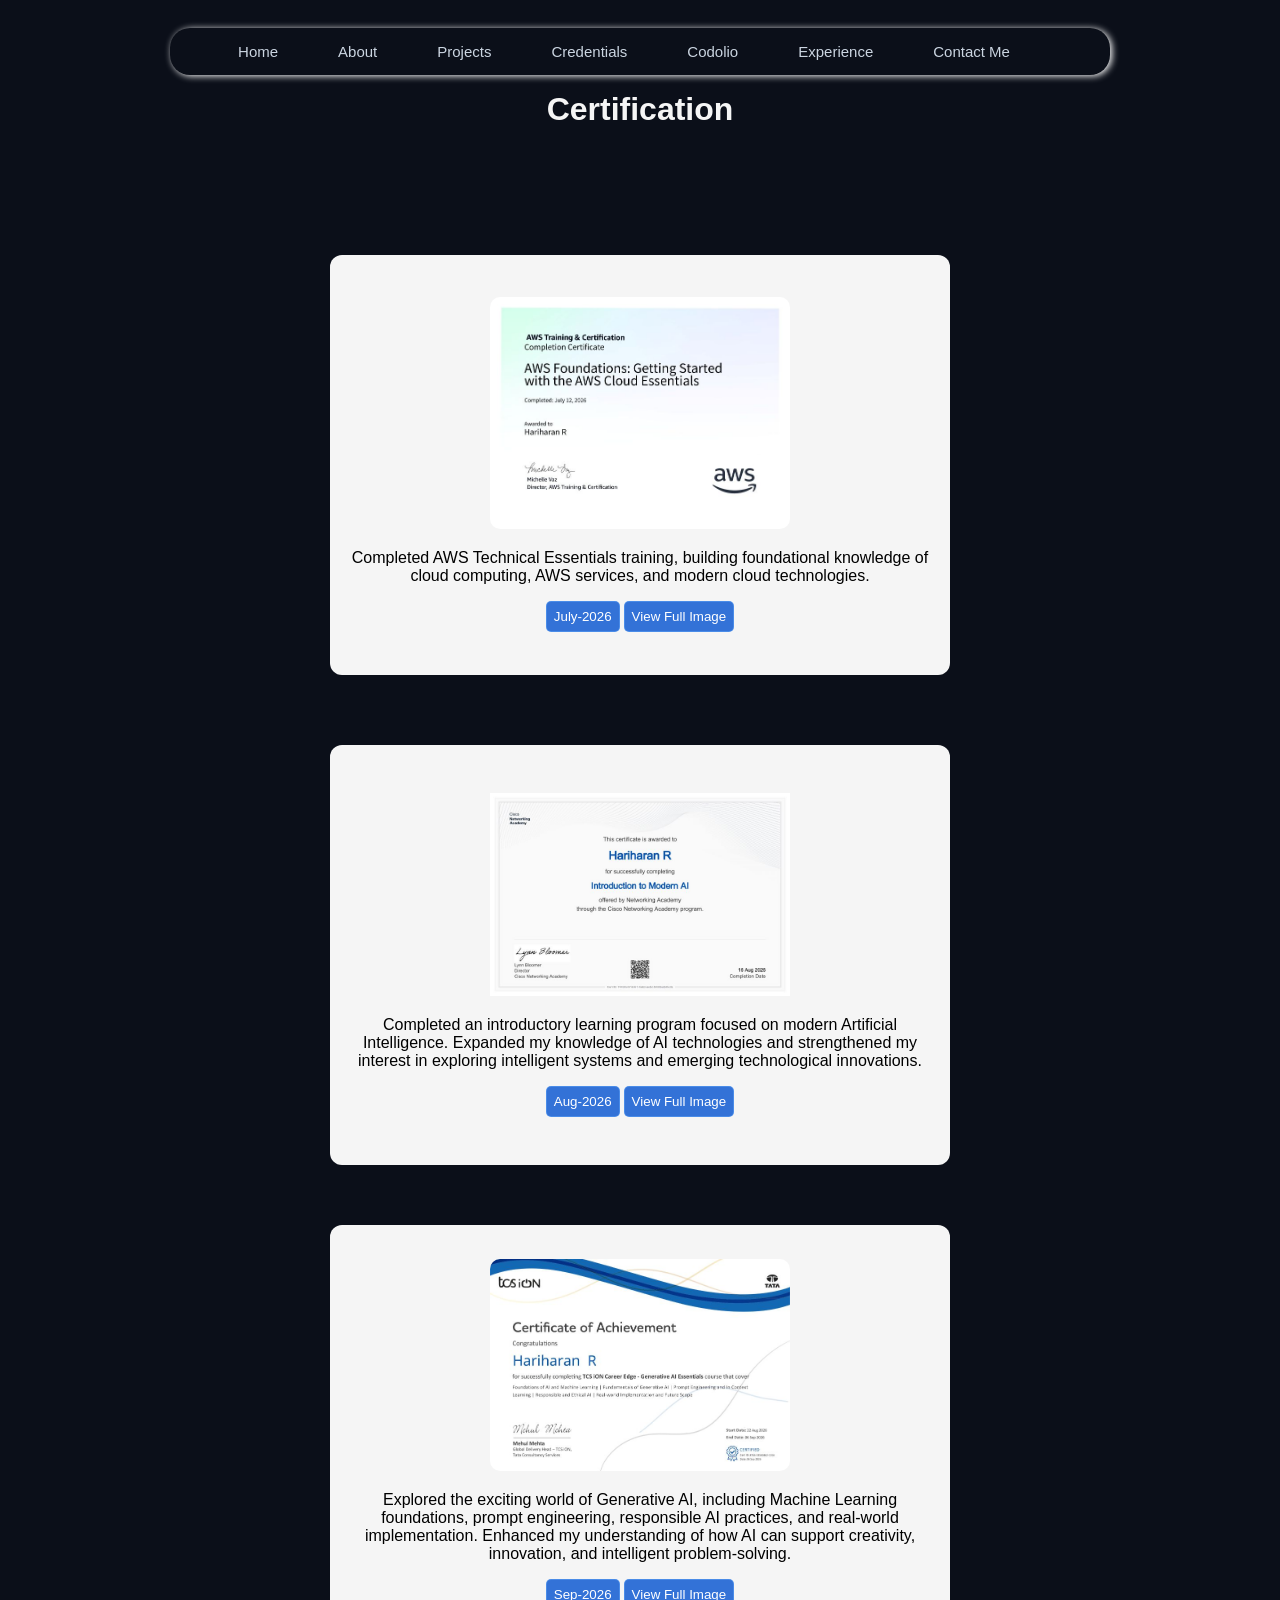
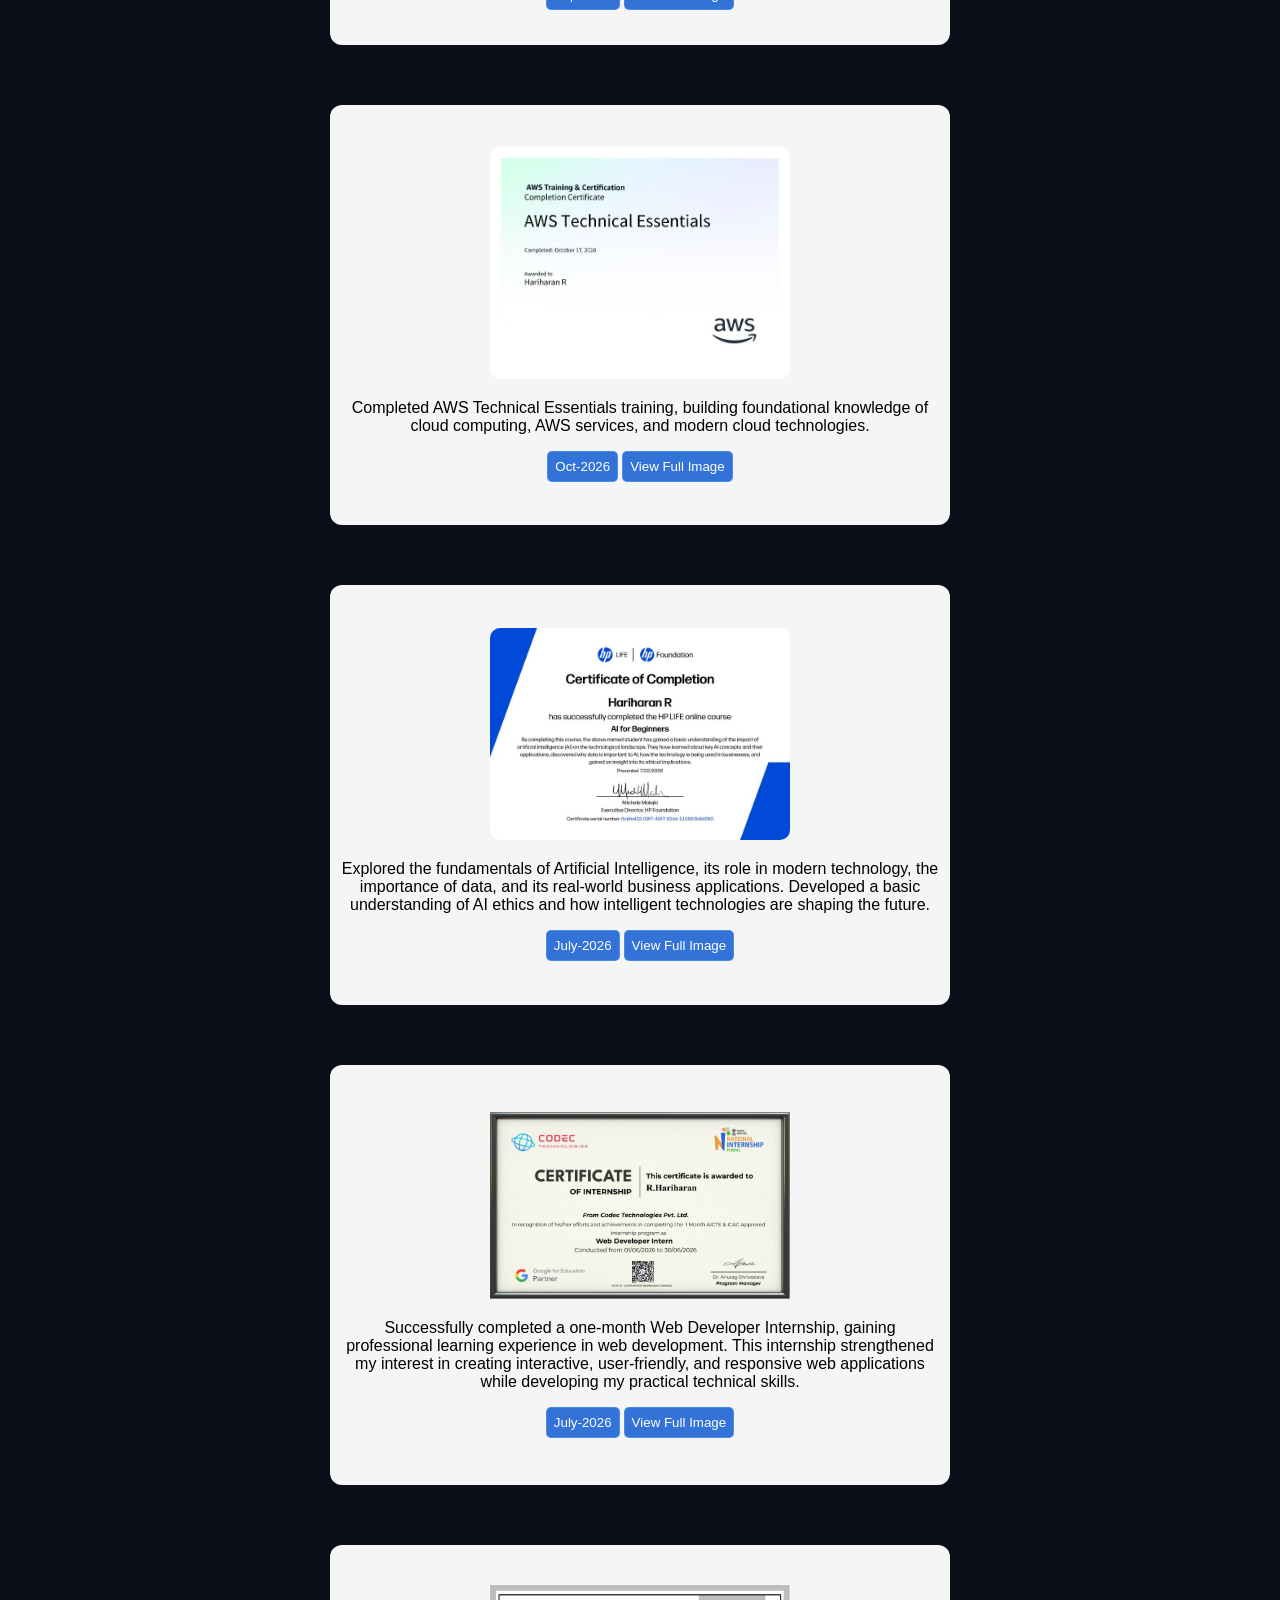
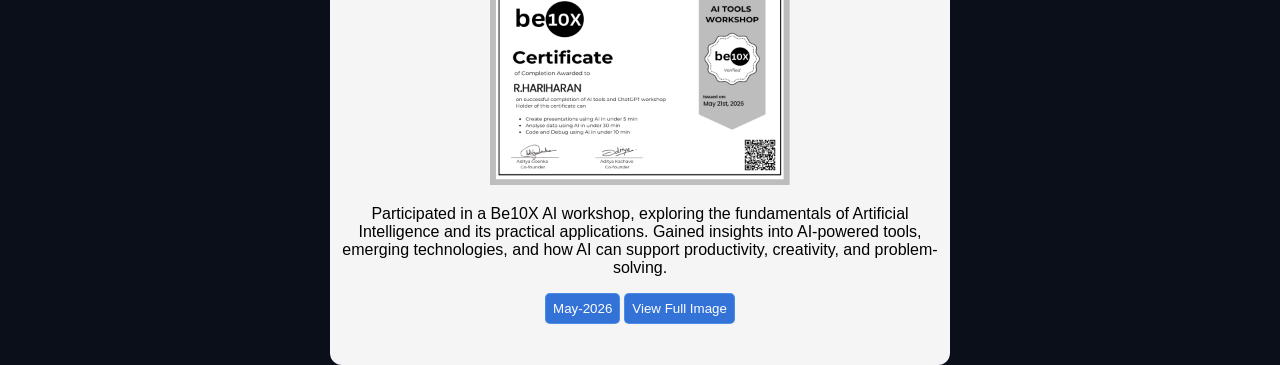
==== certificate.html @ 6787c988 "Portfolio" ====
<!DOCTYPE html>
<html lang="en">

<head>
    <meta charset="UTF-8">
    <title>Hariharan's Certification</title>
    <link rel="stylesheet" href="cert.css">
    <link rel="stylesheet" href="style.css">
    <link rel="preconnect" href="https://fonts.googleapis.com">
    <link rel="preconnect" href="https://fonts.gstatic.com" crossorigin>
    <meta name="viewport" content="width=device-width, initial-scale=1, shrink-to-fit=no">
    <!-- <script src="https://cdn.jsdelivr.net/npm/@tailwindcss/browser@4"></script> -->
    <link
        href="https://fonts.googleapis.com/css2?family=Bitcount+Ink:wght@100..900&family=DM+Sans:ital,opsz,wght@0,9..40,100..1000;1,9..40,100..1000&family=Honk:MORF@15&family=Isometra&family=Jersey+25&family=Righteous&family=Xmind:ital,wght@0,100..900;1,100..900&display=swap"
        rel="stylesheet">
</head>

<body>
    <nav class="navbar" style="position: relative; top: 20px">
        <div class="nav">
            <a href="index.html">Home</a>
            <a href="#about" alt="">About</a>
            <a href="project.html">Projects</a>
            <a href="certificate.html">Credentials</a>
            <a href="codolio.html">Codolio</a>
            <a href="experience.html">Experience</a>
            <a href="#contact">Contact Me</a>
        </div>
    </nav>
    <h1 style="position: relative; top: 15px;">Certification</h1>
    <div class="container-certficate" style="position: relative; top: 120px;">
        <div class="card-certificate">
            <img src="AWS.jpg" alt="">
            <p>Completed AWS Technical Essentials training, building foundational knowledge of cloud computing, AWS
                services, and modern cloud technologies.</p>
            <button>July-2026</button>
            <a href="AWS.jpg"><button>View Full Image</button></a>
        </div>
    </div>
    <div class="container-certficate" style="position: relative; top: 190px;">
        <div class="card-certificate">
            <img src="Introduction_to_Modern_AI_certificate_hariharanhariharan9907-gmail-com_74430c47-64d1-4e63-aa3d-5030ba0d0c3b_page_1.jpg"
                alt="" style="border-radius: 0px;">
            <p>Completed an introductory learning program focused on modern Artificial Intelligence. Expanded my
                knowledge of AI technologies and strengthened my interest in exploring intelligent systems and emerging
                technological innovations.</p>
            <button>Aug-2026</button>
            <a
                href="Introduction_to_Modern_AI_certificate_hariharanhariharan9907-gmail-com_74430c47-64d1-4e63-aa3d-5030ba0d0c3b_page_1.jpg"><button>View
                    Full Image</button></a>
        </div>
    </div>

    <div class="container-certficate" style="position: relative; top: 250px;">
        <div class="card-certificate">
            <img src="Hariharan_R_78064_page_1.jpg" alt="">
            <p>Explored the exciting world of Generative AI, including Machine Learning foundations, prompt engineering,
                responsible AI practices, and real-world implementation. Enhanced my understanding of how AI can support
                creativity, innovation, and intelligent problem-solving.</p>
            <button>Sep-2026</button>
            <a href="Hariharan_R_78064_page_1.jpg"><button>View Full Image</button></a>
        </div>
    </div>

    <div class="container-certficate" style="position: relative; top: 310px;">
        <div class="card-certificate">
            <img src="Aws Technical Essentials(1)_page_1.jpg" alt="">
            <p>Completed AWS Technical Essentials training, building foundational knowledge of cloud computing, AWS
                services, and modern cloud technologies.</p>
            <button>Oct-2026</button>
            <a href="Aws Technical Essentials(1)_page_1.jpg"><button>View Full Image</button></a>
        </div>
    </div>

    <div class="container-certficate" style="position: relative; top: 370px;">
        <div class="card-certificate">
            <img src="AI for Beginners_page_1.jpg" alt="">
            <p>Explored the fundamentals of Artificial Intelligence, its role in modern technology, the importance of
                data, and its real-world business applications. Developed a basic understanding of AI ethics and how
                intelligent technologies are shaping the future.</p>
            <button>July-2026</button>
            <a href="AI for Beginners_page_1.jpg"><button>View Full Image</button></a>
        </div>
    </div>

    <div class="container-certficate" style="position: relative; top: 430px;">
        <div class="card-certificate">
            <img src="Internship Certificate(1)_page_1.jpg" alt="" style="border-radius: 0px;">
            <p>Successfully completed a one-month Web Developer Internship, gaining professional learning experience in
                web development. This internship strengthened my interest in creating interactive, user-friendly, and
                responsive web applications while developing my practical technical skills.</p>
            <button>July-2026</button>
            <a href="Internship Certificate(1)_page_1.jpg"><button>View Full Image</button></a>
        </div>
    </div>

    <div class="container-certficate" style="position: relative; top: 490px;">
        <div class="card-certificate">
            <img src="Certificate_page_1.jpg" alt="" style="border-radius: 0px;">
            <p>Participated in a Be10X AI workshop, exploring the fundamentals of Artificial Intelligence and its
                practical applications. Gained insights into AI-powered tools, emerging technologies, and how AI can
                support productivity, creativity, and problem-solving.</p>
            <button>May-2026</button>
            <a href="Certificate_page_1.jpg"><button>View Full Image</button></a>
        </div>
    </div>

    <!-- <div class="container-certficate" style="position: relative; top: 550px;">
        <div class="card-certificate">
            <img src="Excel_page_1.jpg" alt="" style="border-radius: 0px;">
            <p>Completed Excel 50Formulas learning, developing essential spreadsheet knowledge and improving my
                understanding of organizing, managing, and working with data. This learning experience supports my
                technical foundation and productivity skills.</p>
            <button>May-2026</button>
            <a href="Excel_page_1.jpg"><button>View Full Image</button></a>
        </div>
    </div> -->
</body>

</html>
---- cert.css ----
.container-certficate {
    display: flex;
    justify-content: center;
    align-items: center;
    background-color: whitesmoke;
    height: 400px;
    width: 70%;
    max-width: 600px;
    padding: 10px;
    margin: 0 auto;
    border-radius: 12px;
}

.container-certficate:hover {
    box-shadow: 0 0 15px rgb(197 191 191);
    transition: 0.5s;
}

.card-certificate img {
    width: 300px;
    border-radius: 10px;
}

.card-certificate p {
    font-family: "Open Sans", sans-serif;
    font-optical-sizing: auto;
    font-style: normal;
    font-variation-settings:
        "wdth" 100;
}

.card-certificate button {
    border-radius: 5px;
    padding: 7px;
    outline: none;
    background: rgba(41, 107, 213, 0.95);
    color: rgba(255, 255, 255, 1);
    border: 1px solid rgba(96, 165, 250, 0.5);
    font-family: "Open Sans", sans-serif;
    font-optical-sizing: auto;
    font-style: normal;
    font-variation-settings:
        "wdth" 100;
}

.card-certificate a button {
    cursor: pointer;
}

.card-certificate a button:hover {
    box-shadow: 0 0 15px rgb(1, 26, 148);
    /* transition: 0.4s; */
}
---- style.css ----
body {
    background-color: #0B0F19;
    text-align: center;
    justify-content: center;
    align-items: center;
    scroll-behavior: smooth;
}

.navbar {
    display: flex;
    justify-content: center;
    align-items: center;
    margin: 0;
    position: sticky;
    /* background-color: rgba(189, 192, 198, 0.85);; */
}

.nav {
    font-family: "Xmind", sans-serif;
    font-optical-sizing: auto;
    font-style: normal;
    position: sticky;
    top: 10px;
    display: flex;
    justify-content: space-between;
    align-items: center;
    padding: 15px 100px;
    /* background: rgba(39, 42, 49, 0.85); */
    border-radius: 20px;
    padding-left: 8px;
    box-shadow: 2px 1px 7px rgba(255, 255, 255);
    font-size: 15px;
}

.nav a {
    text-decoration: none;
    align-items: center;
    padding-left: 60px;
    color: #cbd5e1;
    transition: 0.3s;
    font-family: "Xmind", sans-serif;
    font-optical-sizing: auto;
    font-style: normal;
    position: sticky;
}

.nav a:hover {
    color: #a5b4fc;
}

.container {
    display: flex;
    justify-content: center;
    align-items: center;
    /* background-color: #b2b6c1; */
    height: 630px;
    border-radius: 12px;
    border-color: aqua;
    margin: 0px;
    padding: 0px;
    box-sizing: border-box;
}

.card {
    display: flex;
    flex-direction: column;
    align-items: center;
    justify-content: center;
}

.card img {
    object-fit: cover;
    height: auto;
    max-width: 280px;
    /* width: 200px; */
    border-radius: 12px;
    /* cursor: pointer; */
    box-shadow: 0 0 6px rgb(255 255 255);
}

.card img:hover {
    animation: rgb 5s linear infinite;
    border-color: #ffffff;
    transition: 0.5s;
    box-shadow:
        /* 0 0 20px cyan, */
        0 0 20px blue;
    /* 0 0 60px purple; */

    transform: scale(1.08);
}

.card h2 {
    text-align: center;
    color: white;
    font-size: 70px;
    font-family: "Archivo Black", sans-serif;
    font-weight: 400;
    font-style: normal;
    font-weight: bold;
}

/*h1 {*/
/*    text-align: center;*/
/*    font-family: "Archivo Black", sans-serif;*/
/*    font-weight: 400;*/
/*    font-style: normal;*/
/*    font-weight: bold;*/
/*}*/
.card h3 {
    text-align: center;
    font-family: "Archivo Black", sans-serif;
    font-weight: 400;
    font-style: normal;
    font-weight: bold;
    color: white;
    border-bottom: 2px solid white;
}

h1 {

    font-family: "Oswald", sans-serif;
    font-optical-sizing: auto;
    font-weight: 800;
    font-style: normal;
    color: whitesmoke;
}

.container-about {
    display: flex;
    justify-content: center;
    align-items: center;
}

.card p {
    background-color: rgb(243, 243, 205);
    text-align: center;
    width: 500px;
    padding: 25px;
    border-radius: 20px;
    font-family: "DM Sans", sans-serif;
    font-optical-sizing: auto;
    font-style: normal;
}

.image-grid {
    display: grid;
    grid-template-columns: repeat(3, 1fr);
    gap: 10px;
    width: 390px;
    justify-content: center;
    margin: 0 auto;
}

.image-grid img {
    border-radius: 12px;
    width: 90px;
    height: 90px;
    border: 1px solid white;
    object-fit: cover;
    /* cursor: pointer; */
    padding: 20px;
    box-shadow: 0 0 5px rgb(240, 240, 244);
}

.image-grid img:hover {
    box-shadow: 0 0 15px rgb(252, 252, 252);
    /* transition: 0.5s; */
    transform: scale(1.08);
}

.container-education {
    display: flex;
    justify-content: center;
    align-items: center;

}

.card-details {
    cursor: pointer;
    /* box-shadow: 0 0 29px rgb(188 188 223); */
    transition: 0.5s;
    text-align: center;
    width: 500px;
    background-color: #edeaea;
    border-radius: 25px;
    padding: 25px;
    margin: 0 auto;
    font-family: "Open Sans", sans-serif;
    font-optical-sizing: auto;
    font-style: normal;
    font-variation-settings:
        "wdth" 100;
}

.card-details p {
    color: #606060;

}

.card-details:hover {
    box-shadow: 0 0 16px rgb(228, 226, 226);
    transition: 0.5s;
}

.card-details ul {
    text-align: left;
    color: #606060;
    transform: none;
}

.linkedin {
    height: 40px;
    width: 50px;
    object-fit: contain;
}

.github {
    height: 40px;
    width: 50px;
    object-fit: contain;
}

.container-contact {
    display: flex;
    justify-content: center;
    align-items: center;
    /* border-top: 2px solid white; */
}

.container-contact form {
    width: 500px;
    padding: 25px;
    text-align: left;
    background-color: whitesmoke;
    border-radius: 20px;
    height: 400px;
    box-sizing: border-box;
    font-family: "Roboto", sans-serif;
    font-optical-sizing: auto;
    font-weight: bold;
    font-style: normal;
    font-variation-settings:
        "wdth" 100;
    display: flex;
    flex-direction: column;
    gap: 7px;
}

.container-contact input,
textarea {
    box-sizing: border-box;
    height: 40px;
    border: none;
    /* outline: none; */
    border-radius: 5px;
    padding: 29px;
    font-family: "Roboto", sans-serif;
    font-optical-sizing: auto;
    font-weight: 50;
    font-style: normal;
    font-variation-settings:
        "wdth" 100;
}

.container-contact input:focus {
    border: 1px solid rgb(154, 154, 158);
}

.container-contact button {
    align-items: center;
    background-color: #235ddc;
    border: none;
    outline: none;
    cursor: pointer;
    padding: 13px;
    font-family: "Roboto", sans-serif;
    font-optical-sizing: auto;
    font-weight: bold;
    font-style: normal;
    font-variation-settings:
        "wdth" 100;
    text-align: center;
    border-radius: 10px;
    color: whitesmoke;
}
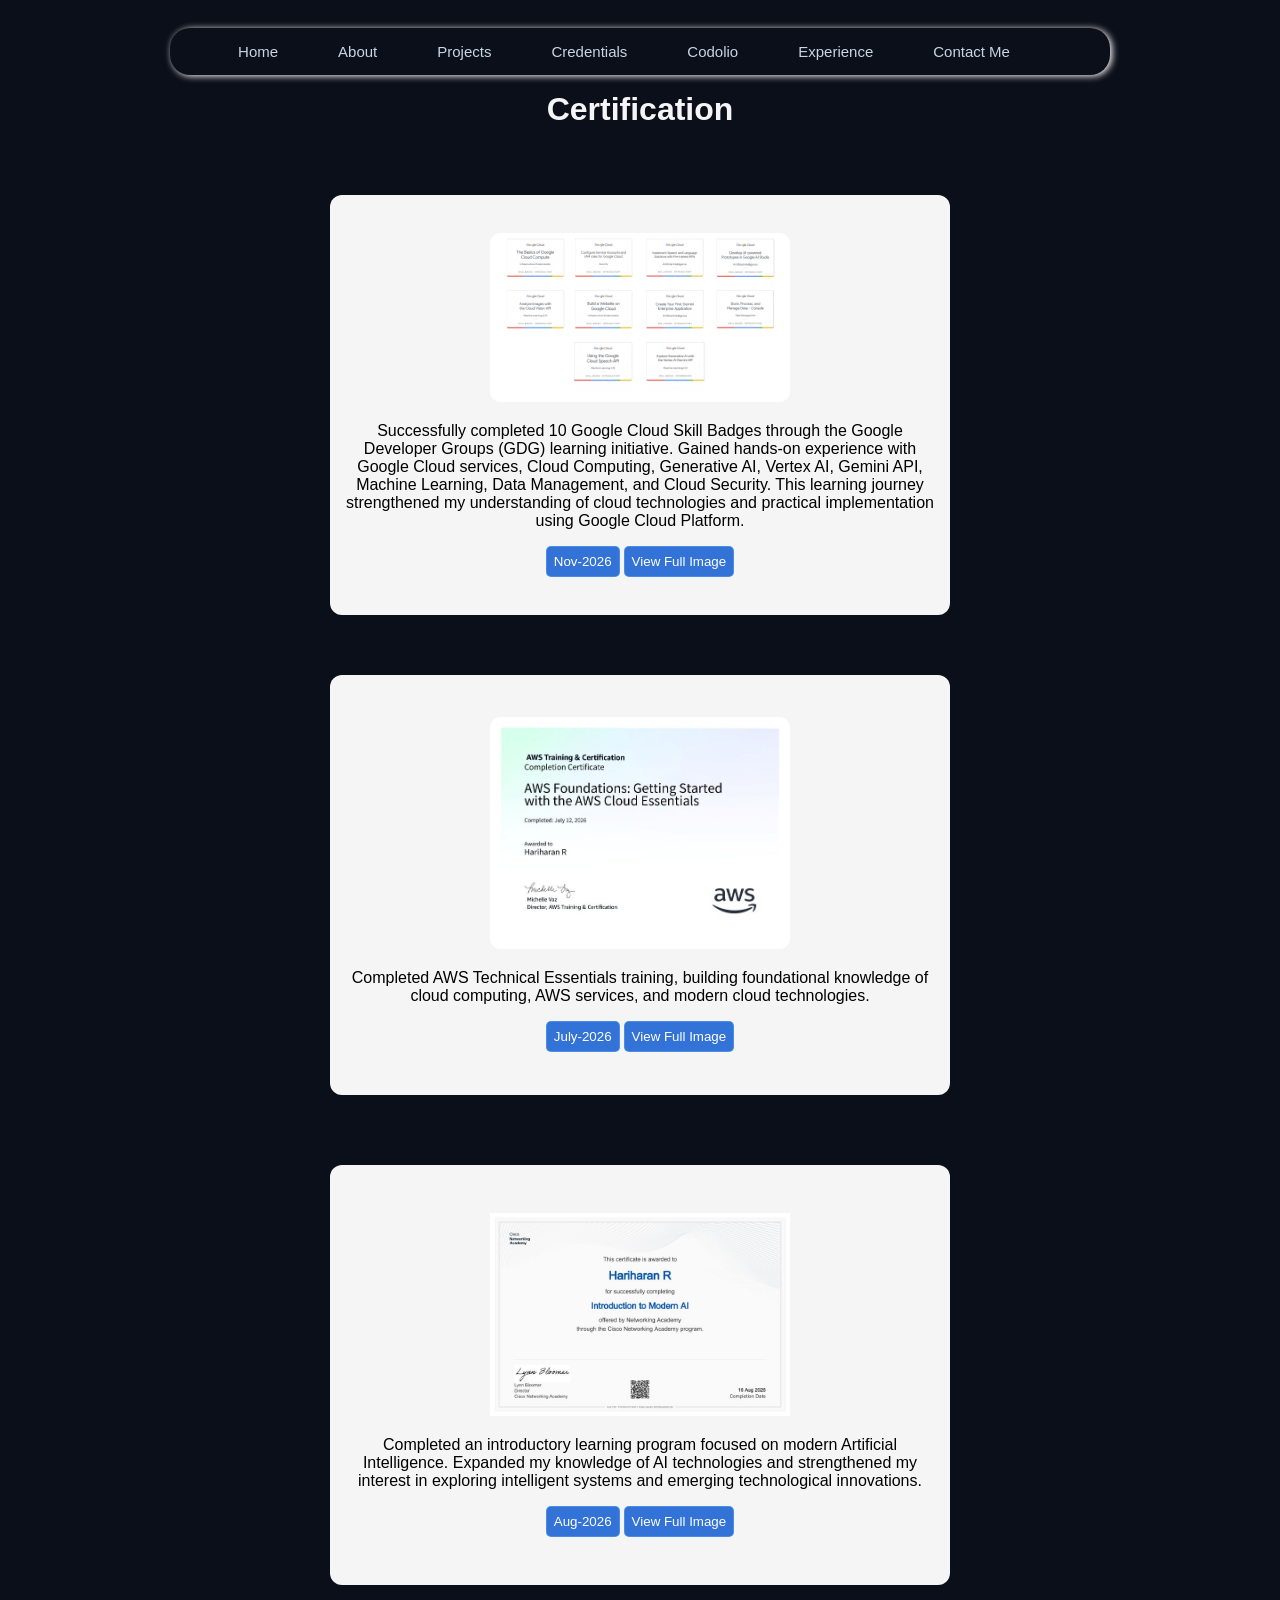
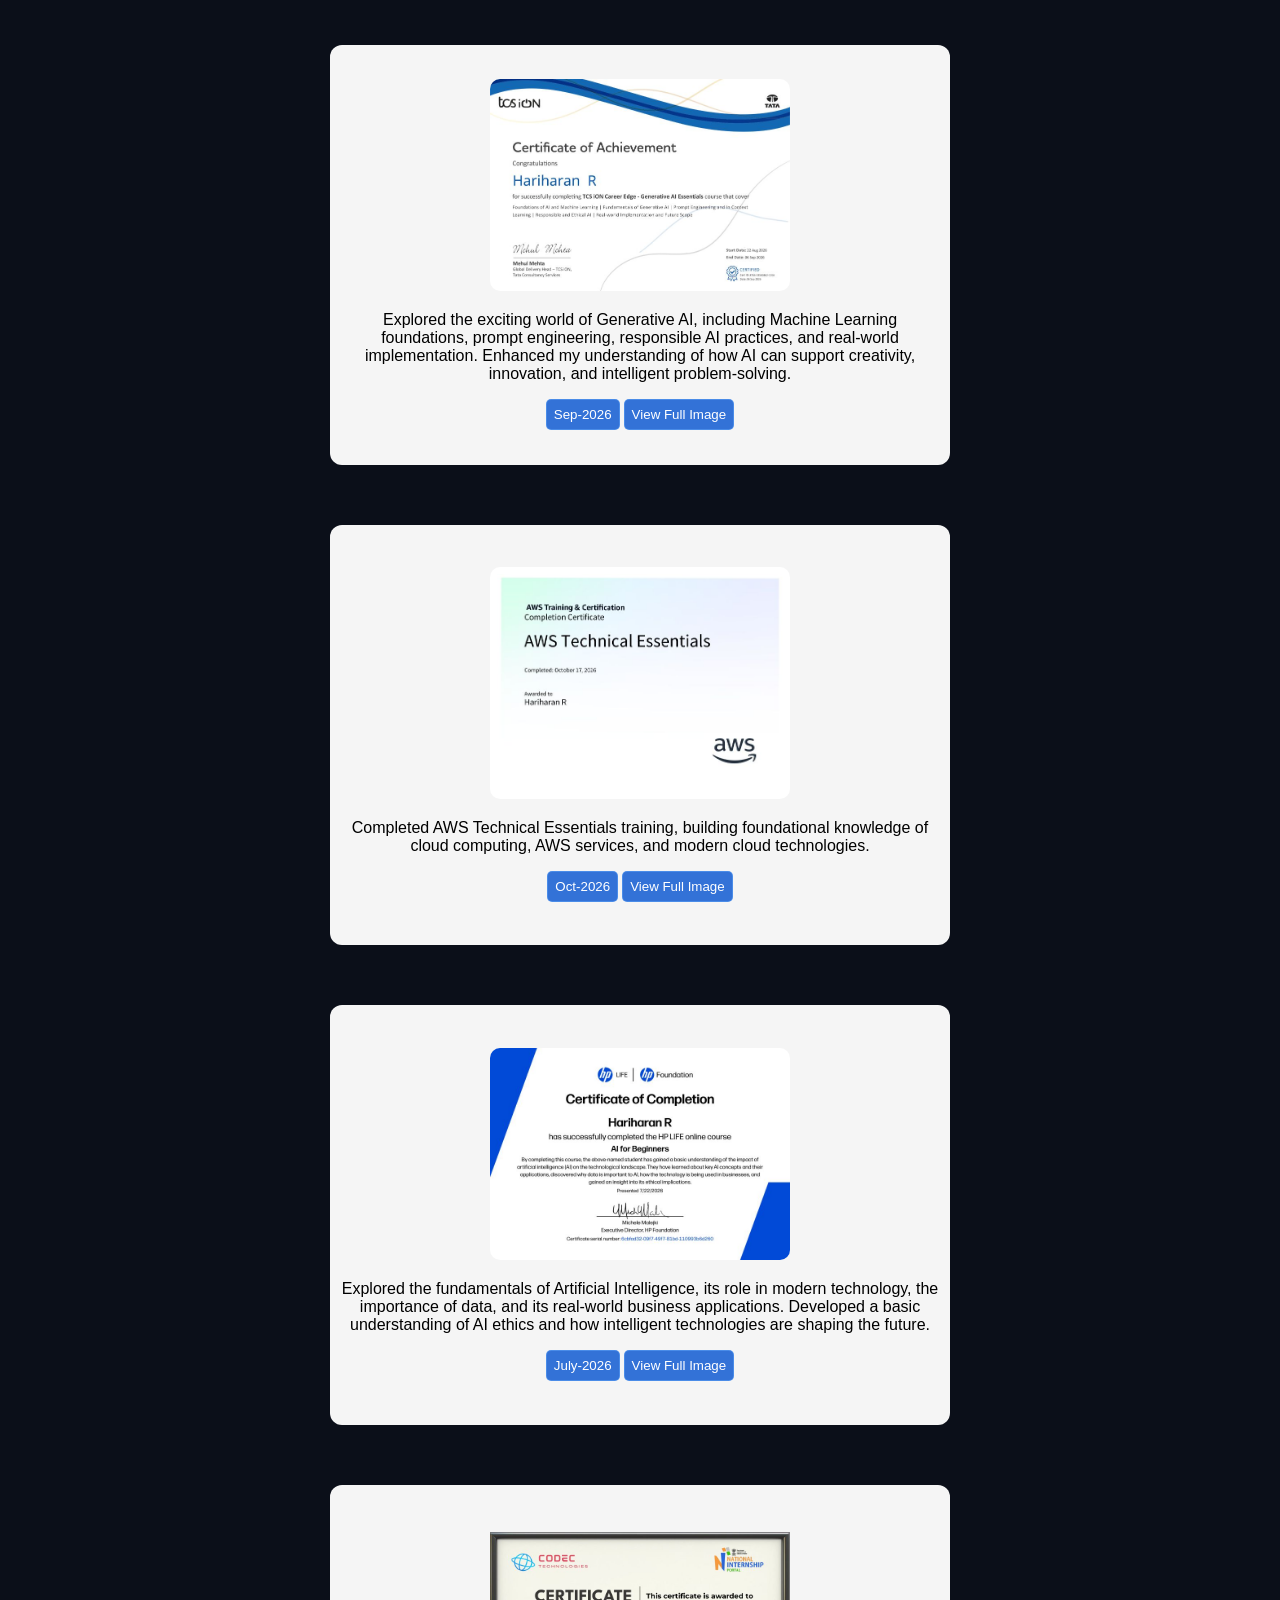
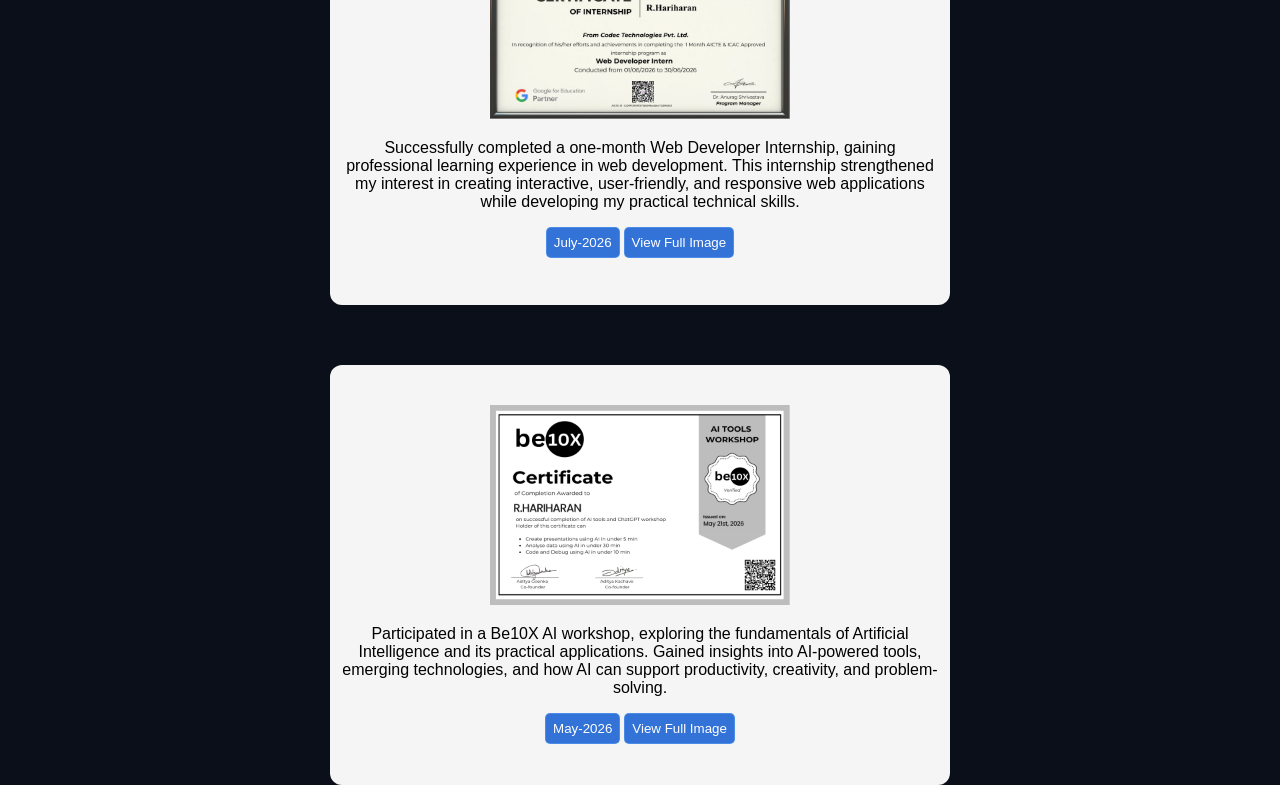
==== commit 46acc6c6: "Portfolio" ====
--- a/certificate.html
+++ b/certificate.html
@@ -13,13 +13,14 @@
     <link
         href="https://fonts.googleapis.com/css2?family=Bitcount+Ink:wght@100..900&family=DM+Sans:ital,opsz,wght@0,9..40,100..1000;1,9..40,100..1000&family=Honk:MORF@15&family=Isometra&family=Jersey+25&family=Righteous&family=Xmind:ital,wght@0,100..900;1,100..900&display=swap"
         rel="stylesheet">
+    <link rel="icon" type="image/png" href="Neon Glass Trinity Knot.png">
 </head>
 
 <body>
     <nav class="navbar" style="position: relative; top: 20px">
         <div class="nav">
             <a href="index.html">Home</a>
-            <a href="#about" alt="">About</a>
+            <a href="#about" alt="prok">About</a>
             <a href="project.html">Projects</a>
             <a href="certificate.html">Credentials</a>
             <a href="codolio.html">Codolio</a>
@@ -28,6 +29,18 @@
         </div>
     </nav>
     <h1 style="position: relative; top: 15px;">Certification</h1>
+    <div class="container-certficate" style="position: relative; top: 60px;">
+        <div class="card-certificate">
+            <img src="Google Cloud Skills Badges_page-0001.jpg" alt="">
+            <p>Successfully completed 10 Google Cloud Skill Badges through the Google Developer Groups (GDG) learning
+                initiative. Gained hands-on experience with Google Cloud services, Cloud Computing, Generative AI,
+                Vertex AI, Gemini API, Machine Learning, Data Management, and Cloud Security.
+                This learning journey strengthened my understanding of cloud technologies and practical implementation
+                using Google Cloud Platform.</p>
+            <button>Nov-2026</button>
+            <a href="Google Cloud Skills Badges_page-0001.jpg"><button>View Full Image</button></a>
+        </div>
+    </div>
     <div class="container-certficate" style="position: relative; top: 120px;">
         <div class="card-certificate">
             <img src="AWS.jpg" alt="">
--- a/cert.css
+++ b/cert.css
@@ -49,5 +49,59 @@
 
 .card-certificate a button:hover {
     box-shadow: 0 0 15px rgb(1, 26, 148);
-    /* transition: 0.4s; */
+    transition: 0.4s;
+}
+
+@media (max-width: 768px) {
+    body>h1 {
+        position: relative;
+        top: 0 !important;
+        margin: 32px 12px;
+        text-align: center;
+    }
+
+    .container-certficate {
+        position: relative;
+        top: 0 !important;
+        width: calc(100% - 32px);
+        max-width: 600px;
+        height: auto;
+        min-height: 0;
+        padding: 20px 16px;
+        margin: 24px auto;
+        box-sizing: border-box;
+    }
+
+    .card-certificate {
+        width: 100%;
+        min-width: 0;
+    }
+
+    .card-certificate img {
+        display: block;
+        width: 100%;
+        max-width: 300px;
+        height: auto;
+        margin: 0 auto;
+    }
+
+    .card-certificate p {
+        width: auto;
+        max-width: 100%;
+        margin: 12px 0;
+        overflow-wrap: anywhere;
+        box-sizing: border-box;
+    }
+
+    .card-certificate a {
+        display: inline-block;
+        margin: 4px;
+    }
+}
+
+@media (max-width: 480px) {
+    .container-certficate {
+        width: calc(100% - 24px);
+        padding: 16px 12px;
+    }
 }
--- a/style.css
+++ b/style.css
@@ -74,20 +74,34 @@
     max-width: 280px;
     /* width: 200px; */
     border-radius: 12px;
-    /* cursor: pointer; */
-    box-shadow: 0 0 6px rgb(255 255 255);
+    cursor: pointer;
+    /* box-shadow: 0 0 6px rgb(255 255 255); */
+    background: #191919;
+    /* box-shadow:
+        0 0 25px rgba(0, 120, 255, 0.35),
+        0 0 45px rgba(150, 50, 180, 0.25),
+        0 0 65px rgba(0, 255, 100, 0.15); */
+    background-image:
+        radial-gradient(ellipse at 10% 15%, rgba(0, 120, 255, 0.35), transparent 35%),
+        radial-gradient(ellipse at 45% 0%, rgba(150, 50, 180, 0.30), transparent 35%),
+        radial-gradient(ellipse at 85% 10%, rgba(255, 50, 50, 0.25), transparent 30%),
+        radial-gradient(ellipse at 90% 90%, rgba(0, 255, 100, 0.25), transparent 35%);
+    transition: all 0.3s ease;
 }
 
 .card img:hover {
     animation: rgb 5s linear infinite;
-    border-color: #ffffff;
+    /* border-color: #ffffff; */
     transition: 0.5s;
+    /* box-shadow: 
+    0 0 20px cyan,
+     0 0 20px blue; 
+     0 0 60px purple; */
+    transform: scale(1.08);
     box-shadow:
-        /* 0 0 20px cyan, */
-        0 0 20px blue;
-    /* 0 0 60px purple; */
-
-    transform: scale(1.08);
+        0 0 40px rgba(10, 64, 244, 0.909),
+        0 0 20px rgba(7, 24, 212, 0.845),
+        0 0 20px rgba(0, 21, 255, 0.575);
 }
 
 .card h2 {
@@ -145,7 +159,7 @@
 
 .image-grid {
     display: grid;
-    grid-template-columns: repeat(3, 1fr);
+    grid-template-columns: repeat(4, 1fr);
     gap: 10px;
     width: 390px;
     justify-content: center;
@@ -283,4 +297,122 @@
     text-align: center;
     border-radius: 10px;
     color: whitesmoke;
+}
+
+@media (max-width: 768px) {
+    .navbar {
+        position: absolute;
+        top: 60px;
+        right: -100%;
+        flex-direction: column;
+        /* background-color: #222; */
+        width: 100%;
+        text-align: center;
+        padding: 1.5rem 0;
+        transition: 0.4s ease-in-out;
+    }
+}
+
+@media (max-width: 768px) {
+    body {
+        overflow-x: hidden;
+    }
+
+    .navbar {
+        position: relative;
+        top: 20px;
+        right: auto;
+        width: 100%;
+        padding: 0 12px;
+        box-sizing: border-box;
+    }
+
+    .nav {
+        position: static;
+        top: auto;
+        width: 100%;
+        max-width: 600px;
+        flex-wrap: wrap;
+        justify-content: center;
+        gap: 8px 16px;
+        padding: 12px;
+        box-sizing: border-box;
+        font-size: 14px;
+    }
+
+    .nav a {
+        position: static;
+        padding-left: 0;
+        white-space: nowrap;
+    }
+
+    .container {
+        height: auto;
+        min-height: 65vh;
+        padding: 40px 16px;
+    }
+
+    .card h2 {
+        font-size: clamp(36px, 10vw, 56px);
+    }
+
+    .container-about,
+    .container-education,
+    .container-contact {
+        width: 100%;
+        padding-right: 16px;
+        padding-left: 16px;
+        box-sizing: border-box;
+    }
+
+    .card p,
+    .card-details {
+        width: 100%;
+        max-width: 500px;
+        box-sizing: border-box;
+    }
+
+    .image-grid {
+        width: min(100%, 390px);
+        grid-template-columns: repeat(3, minmax(0, 1fr));
+        padding: 0 12px;
+        box-sizing: border-box;
+    }
+
+    .image-grid img {
+        width: 100%;
+        height: auto;
+        aspect-ratio: 1;
+        padding: 12px;
+        box-sizing: border-box;
+    }
+
+    .container-contact form {
+        width: 100%;
+        max-width: 500px;
+    }
+
+    h1 {
+        font-size: clamp(26px, 7vw, 36px);
+    }
+}
+
+@media (max-width: 480px) {
+    .nav {
+        gap: 8px 12px;
+        font-size: 13px;
+    }
+
+    .card img {
+        max-width: min(280px, 80vw);
+    }
+
+    .card p,
+    .card-details {
+        padding: 18px;
+    }
+
+    .container-contact form {
+        padding: 18px;
+    }
 }
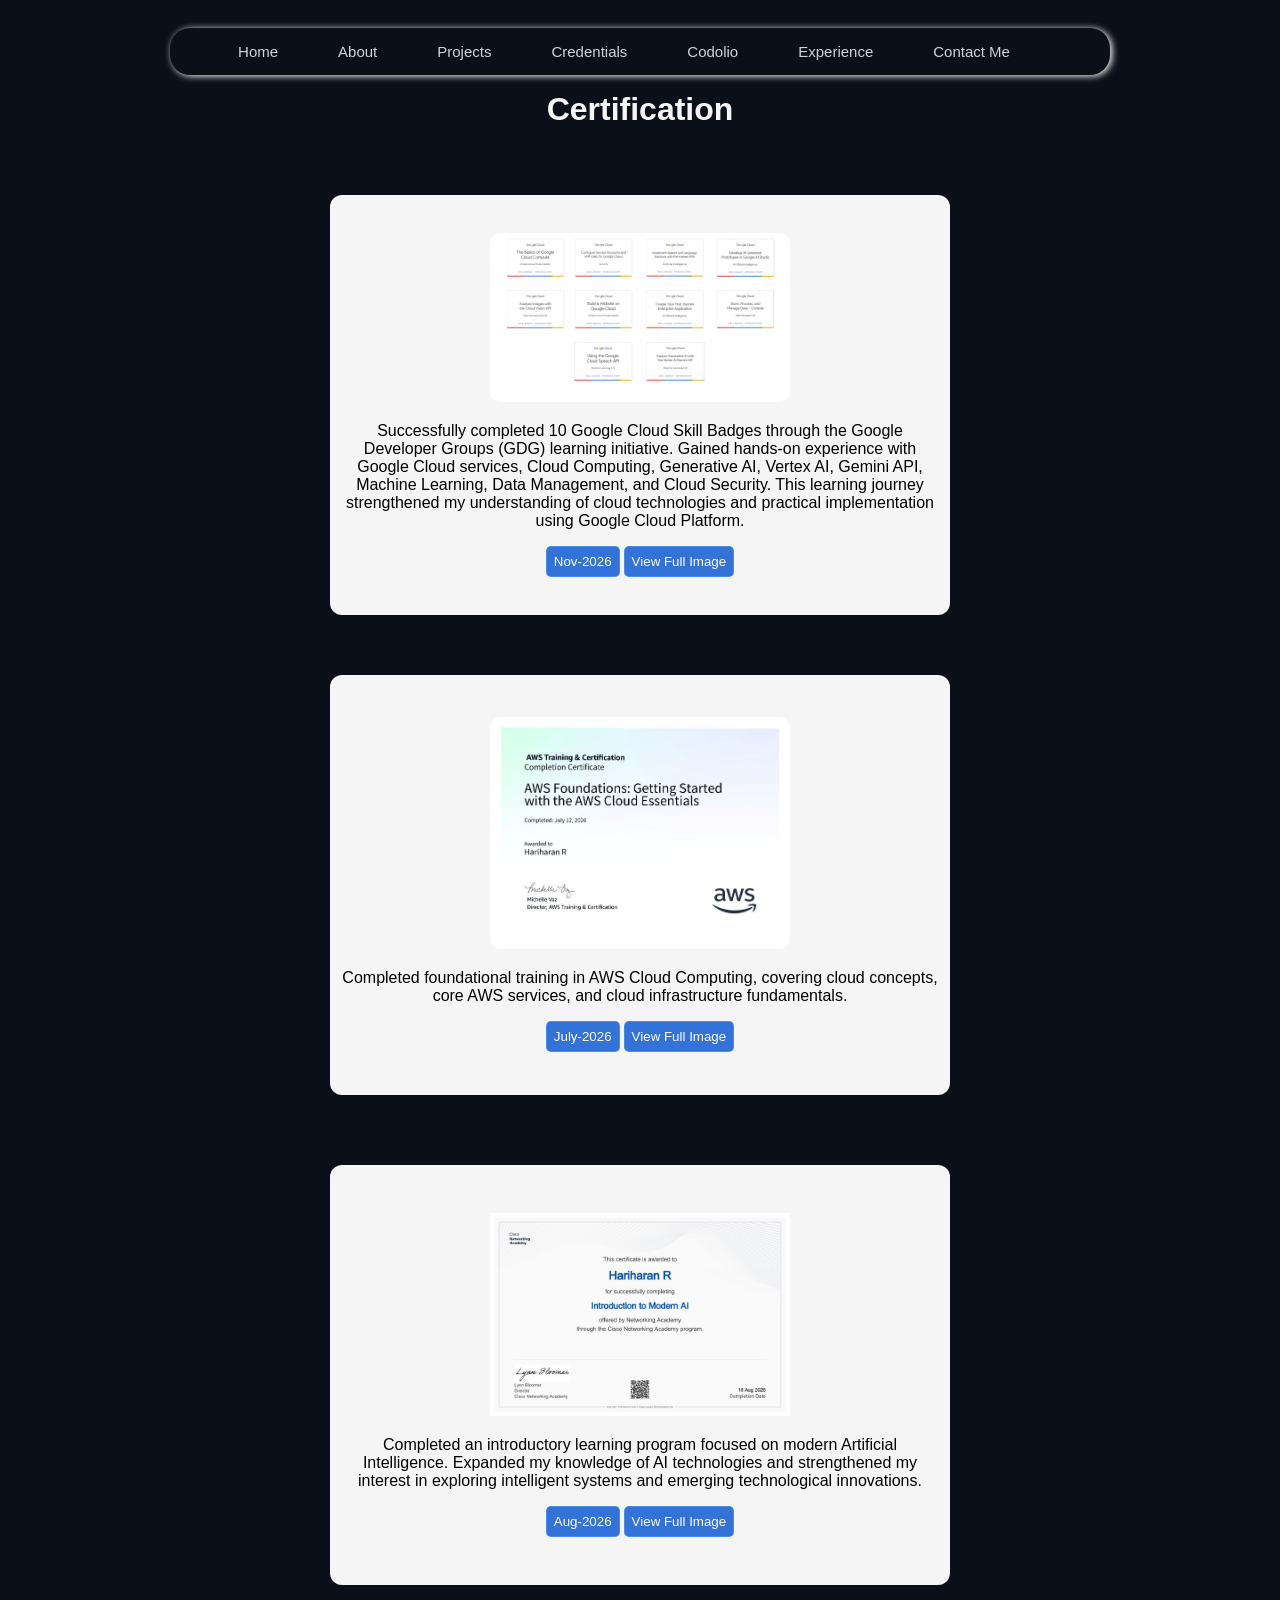
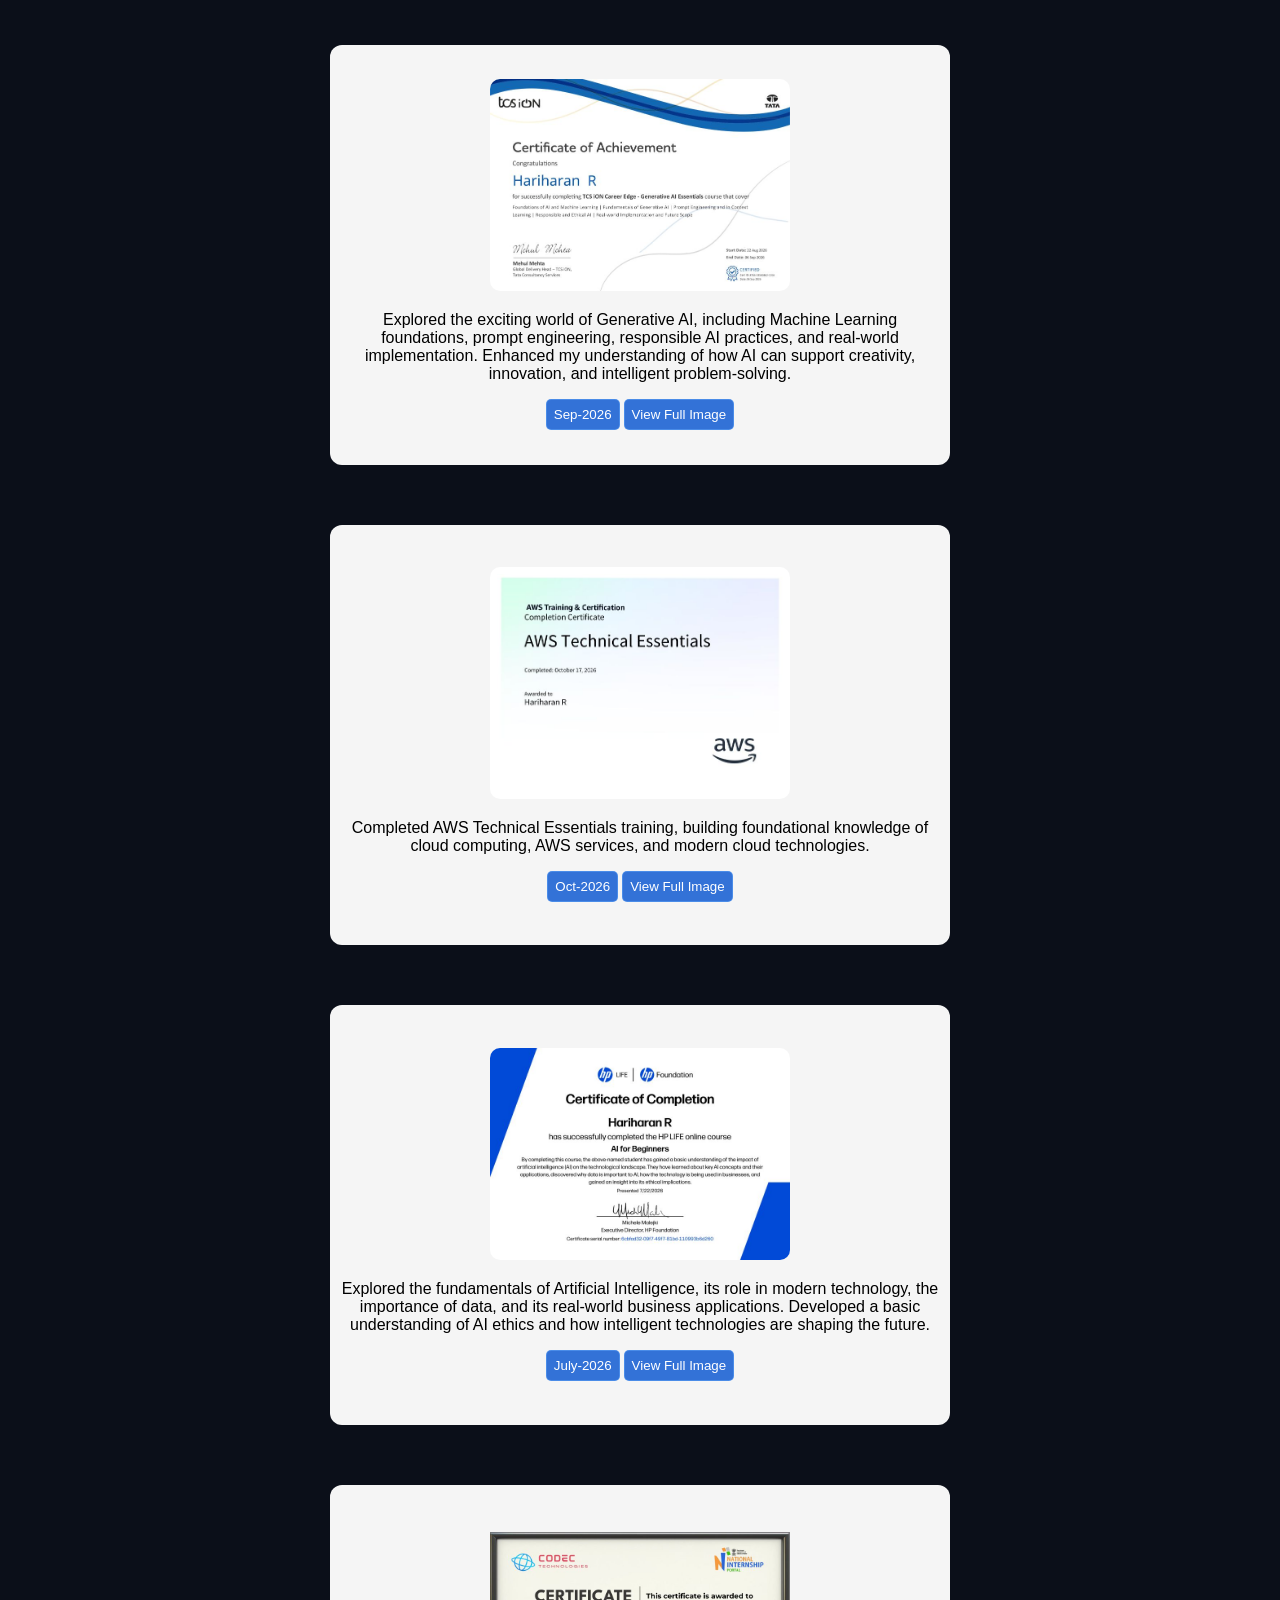
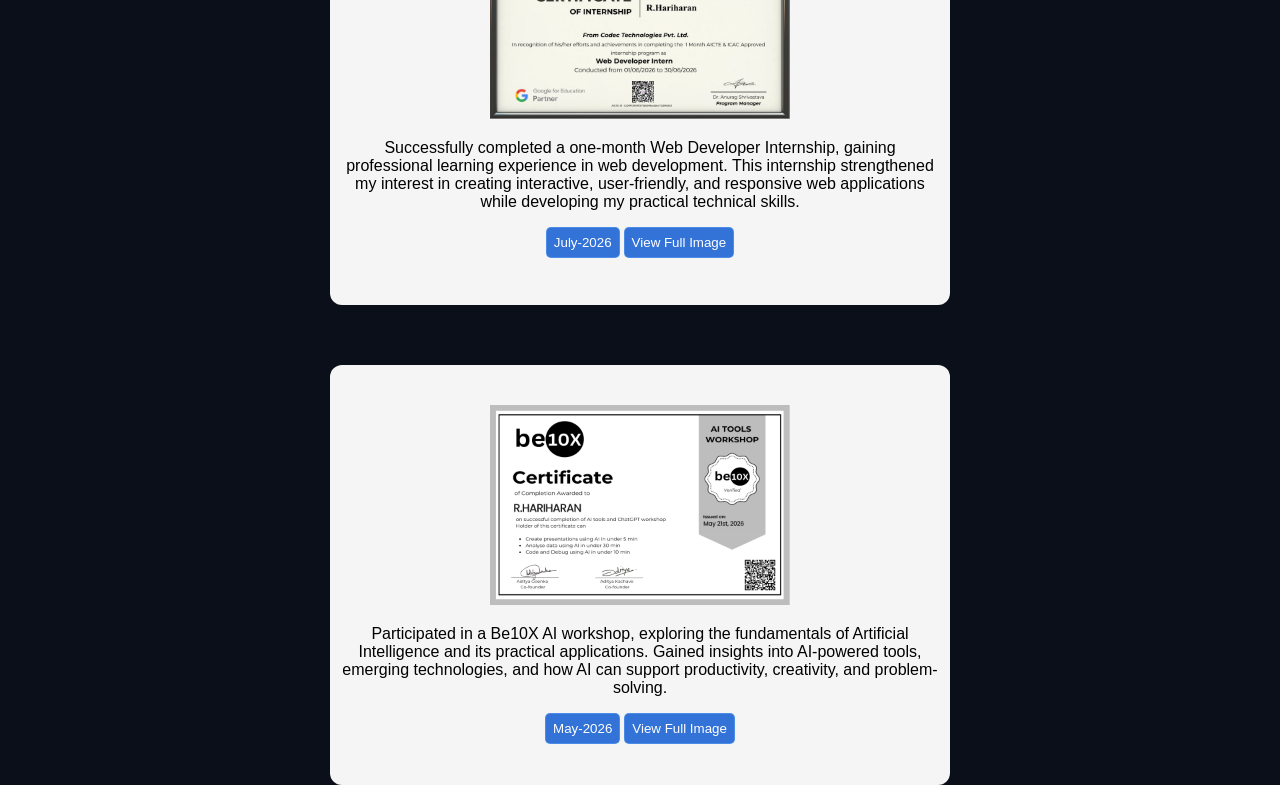
==== commit decedb04: "portfolio" ====
--- a/certificate.html
+++ b/certificate.html
@@ -13,7 +13,7 @@
     <link
         href="https://fonts.googleapis.com/css2?family=Bitcount+Ink:wght@100..900&family=DM+Sans:ital,opsz,wght@0,9..40,100..1000;1,9..40,100..1000&family=Honk:MORF@15&family=Isometra&family=Jersey+25&family=Righteous&family=Xmind:ital,wght@0,100..900;1,100..900&display=swap"
         rel="stylesheet">
-    <link rel="icon" type="image/png" href="Neon Glass Trinity Knot.png">
+    <link rel="icon" type="image/png" href="Portfolio logo.jpeg">
 </head>
 
 <body>
@@ -44,8 +44,8 @@
     <div class="container-certficate" style="position: relative; top: 120px;">
         <div class="card-certificate">
             <img src="AWS.jpg" alt="">
-            <p>Completed AWS Technical Essentials training, building foundational knowledge of cloud computing, AWS
-                services, and modern cloud technologies.</p>
+            <p>Completed foundational training in AWS Cloud Computing, covering cloud concepts, core AWS services, and
+                cloud infrastructure fundamentals.</p>
             <button>July-2026</button>
             <a href="AWS.jpg"><button>View Full Image</button></a>
         </div>
